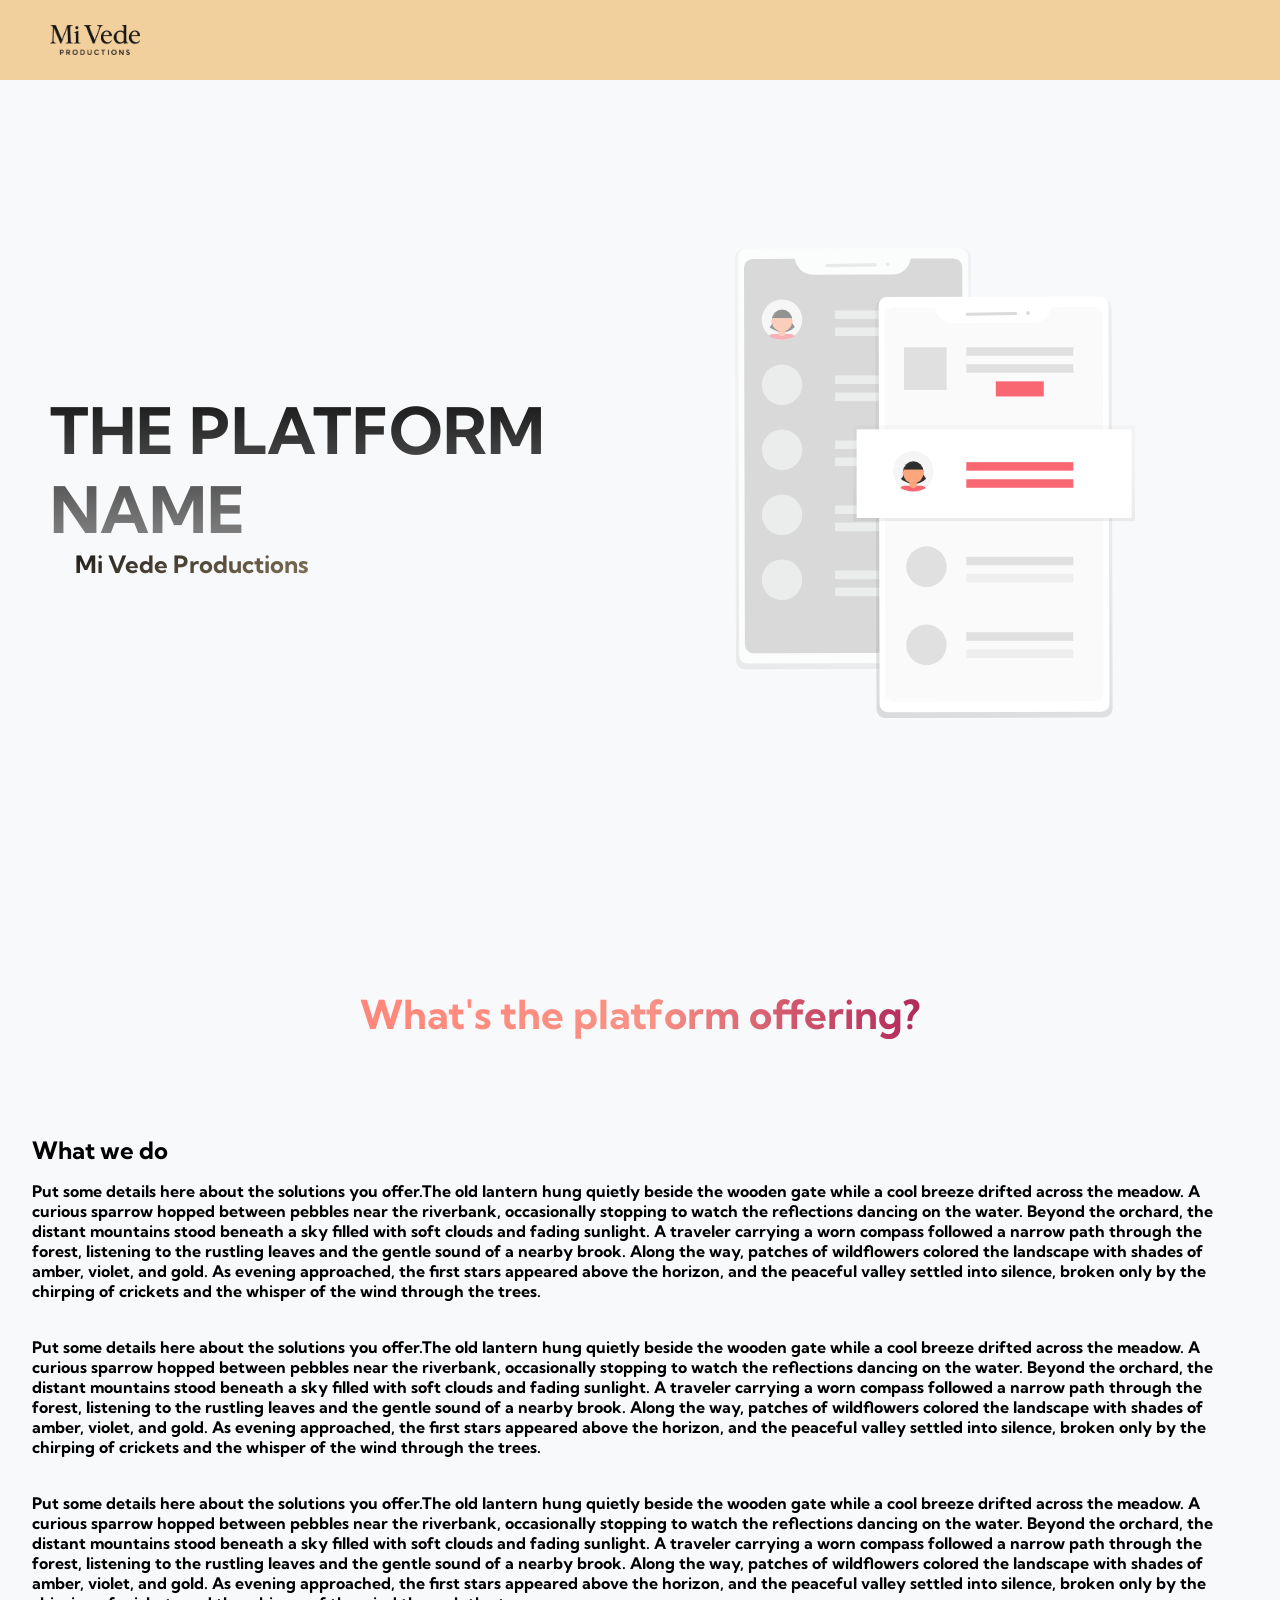
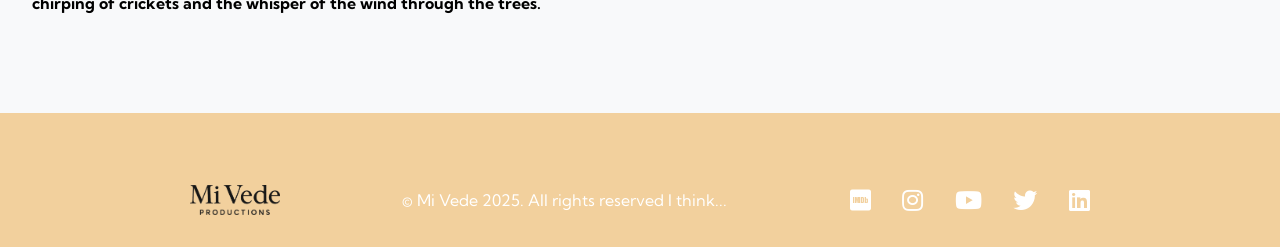
==== np.html @ 697459fc "Add files via upload" ====
<!DOCTYPE html>
<html lang="en">
  <head>
    <!--
      Site created by Brian Design on youtube @ www.youtube.com/channel/UCsKsymTY_4BYR-wytLjex7A?view_as=subscriber
    -->
    <meta charset="UTF-8" />
    <meta name="viewport" content="width=device-width, initial-scale=1.0" />
    <title>Mi Vede Official Website</title>
    <link rel="stylesheet" href="styles.css" />
    <link
      rel="stylesheet"
      href="https://use.fontawesome.com/releases/v5.14.0/css/all.css"
      integrity="sha384-HzLeBuhoNPvSl5KYnjx0BT+WB0QEEqLprO+NBkkk5gbc67FTaL7XIGa2w1L0Xbgc"
      crossorigin="anonymous"
    />
    <link
      href="https://fonts.googleapis.com/css2?family=Kumbh+Sans:wght@400;700&display=swap"
      rel="stylesheet"
    />
  </head>
  <body>
    <!-- Navbar Section -->
    <nav class="navbar">
      <div class="navbar__container">
        <a href="/" id="navbar__logo"><img src="images/Untitled-14.png" alt="Mi Vede Logo" class="logo" /></a>
      </div>
    </nav>

    <!-- Hero Section -->
    <div class="main" id="home">
      <div class="main__container">
        <div class="main__content">
          <h1>THE PLATFORM NAME</h1>
          <h2>Mi Vede Productions</h2>
        </div>
        <div class="main__img--container">
          <img id="main__img" src="images/pic1.svg" />
        </div>
      </div>
    </div>

    <!-- Solutions Section -->
    <div class="solutions" id="solutions">
      <h1>What's the platform offering?</h1>
      <div class="solutions_container">
        <div class="solutions__content">
            <h2>What we do</h2>
            <p>Put some details here about the solutions you offer.The old lantern hung quietly beside the wooden gate while a cool breeze drifted across the meadow. A curious sparrow hopped between pebbles near the riverbank, occasionally stopping to watch the reflections dancing on the water. Beyond the orchard, the distant mountains stood beneath a sky filled with soft clouds and fading sunlight. A traveler carrying a worn compass followed a narrow path through the forest, listening to the rustling leaves and the gentle sound of a nearby brook. Along the way, patches of wildflowers colored the landscape with shades of amber, violet, and gold. As evening approached, the first stars appeared above the horizon, and the peaceful valley settled into silence, broken only by the chirping of crickets and the whisper of the wind through the trees.</p>
            <br> <p>Put some details here about the solutions you offer.The old lantern hung quietly beside the wooden gate while a cool breeze drifted across the meadow. A curious sparrow hopped between pebbles near the riverbank, occasionally stopping to watch the reflections dancing on the water. Beyond the orchard, the distant mountains stood beneath a sky filled with soft clouds and fading sunlight. A traveler carrying a worn compass followed a narrow path through the forest, listening to the rustling leaves and the gentle sound of a nearby brook. Along the way, patches of wildflowers colored the landscape with shades of amber, violet, and gold. As evening approached, the first stars appeared above the horizon, and the peaceful valley settled into silence, broken only by the chirping of crickets and the whisper of the wind through the trees.</p>
            <br> <p>Put some details here about the solutions you offer.The old lantern hung quietly beside the wooden gate while a cool breeze drifted across the meadow. A curious sparrow hopped between pebbles near the riverbank, occasionally stopping to watch the reflections dancing on the water. Beyond the orchard, the distant mountains stood beneath a sky filled with soft clouds and fading sunlight. A traveler carrying a worn compass followed a narrow path through the forest, listening to the rustling leaves and the gentle sound of a nearby brook. Along the way, patches of wildflowers colored the landscape with shades of amber, violet, and gold. As evening approached, the first stars appeared above the horizon, and the peaceful valley settled into silence, broken only by the chirping of crickets and the whisper of the wind through the trees.</p>
        </div>
      </div>
    </div>
 
    <!-- Footer Section -->
    <div class="footer__container">
      <section class="social__media">
        <div class="social__media--wrap">
          <div class="footer__logo">
            <a href="/" id="footer__logo"><img src="images/Untitled-14.png" alt="Mi Vede Logo" class="logo" /></a>
          </div>
          <p class="website__rights">© Mi Vede 2025. All rights reserved I think...</p>
          <div class="social__icons">
            <a
              class="social__icon--link"
              href="https://www.imdb.com/name/nm14000423/"
              target="_blank"
              aria-label="IMDb"
            >
              <i class="fab fa-imdb"></i>
            </a>
            <a
              class="social__icon--link"
              href="https://www.instagram.com/annaleighshaw/"
              target="_blank"
              aria-label="Instagram"
            >
              <i class="fab fa-instagram"></i>
            </a>
            <a
              class="social__icon--link"
              href="https://www.youtube.com/@annaleighshaw"
              target="_blank"
              aria-label="Youtube"
            >
              <i class="fab fa-youtube"></i>
            </a>
            <a
              class="social__icon--link"
              href="/"
              target="_blank"
              aria-label="Twitter"
            >
              <i class="fab fa-twitter"></i>
            </a>
            <a
              class="social__icon--link"
              href="https://www.linkedin.com/in/annaleighshaw/"
              target="_blank"
              aria-label="LinkedIn"
            >
              <i class="fab fa-linkedin"></i>
            </a>
          </div>
        </div>
      </section>
    </div>
    <script src="app.js"></script>
  </body>
</html>
---- styles.css ----
* {
  box-sizing: border-box;
  margin: 0;
  padding: 0;
  font-family: 'Kumbh Sans', sans-serif;
}

.navbar {
  background: #f2d09d;
  height: 80px;
  display: flex;
  justify-content: center;
  align-items: center;
  font-size: 1.2rem;
  position: sticky;
  top: 0;
  z-index: 999;
}

.navbar__container {
  display: flex;
  justify-content: space-between;
  height: 80px;
  z-index: 1;
  width: 100%;
  max-width: 1300px;
  margin-right: auto;
  margin-left: auto;
  padding-right: 50px;
  padding-left: 50px;
}

#navbar__logo {
  background-color: #ff8177;
  background-image: linear-gradient(to top, #ff0844 0%, #ffb199 100%);
  background-size: 100%;
  -webkit-background-clip: text;
  -moz-background-clip: text;
  -webkit-text-fill-color: transparent;
  -moz-text-fill-color: transparent;
  display: flex;
  align-items: center;
  cursor: pointer;
  text-decoration: none;
  font-size: 2rem;
}

.logo {
  height: 30px;                /* Control the logo size here */
  width: auto;                 /* Keeps the aspect ratio perfect */
  display: block;
}

.fa-gem {
  margin-right: 0.5rem;
}

.navbar__menu {
  display: flex;
  align-items: center;
  list-style: none;
  text-align: center;
}

.navbar__item {
  height: 60px;
}

.navbar__links {
  color: #fff;
  display: flex;
  align-items: center;
  justify-content: center;
  text-decoration: none;
  padding: 0 1rem;
  height: 100%;
}

.navbar__btn {
  display: flex;
  justify-content: center;
  align-items: center;
  padding: 0 1rem;
  width: 100%;
}

.button {
  display: flex;
  justify-content: center;
  align-items: center;
  text-decoration: none;
  padding: 10px 20px;
  height: 100%;
  width: 100%;
  border: none;
  outline: none;
  border-radius: 4px;
  background: #f77062;
  color: #fff;
}

.button:hover {
  background: #fff;
  color: #f2d09d;
  transition: all 0.3s ease;
}

.navbar__links:hover {
  color: #f77062;
  transition: all 0.3s ease;
}

@media screen and (max-width: 960px) {
  .navbar__container {
    display: flex;
    justify-content: space-between;
    height: 80px;
    z-index: 1;
    width: 100%;
    max-width: 1300px;
    padding: 0;
  }

  .navbar__menu {
    display: grid;
    grid-template-columns: auto;
    margin: 0;
    width: 100%;
    position: absolute;
    top: -1000px;
    opacity: 1;
    transition: all 0.5s ease;
    height: 50vh;
    z-index: -1;
  }

  .navbar__menu.active {
    background: #f2d09d;
    top: 100%;
    opacity: 1;
    transition: all 0.5s ease;
    z-index: 99;
    height: 60vh;
    font-size: 1.6rem;
  }

  #navbar__logo {
    padding-left: 25px;
  }

  .navbar__toggle .bar {
    width: 25px;
    height: 3px;
    margin: 5px auto;
    transition: all 0.3s ease-in-out;
    background: #fff;
  }

  .navbar__item {
    width: 100%;
  }

  .navbar__links {
    text-align: center;
    padding: 2rem;
    width: 100%;
    display: table;
  }

  .navbar__btn {
    padding-bottom: 2rem;
  }

  .button {
    display: flex;
    justify-content: center;
    align-items: center;
    width: 80%;
    height: 60px;
    margin: 0;
  }

  #mobile-menu {
    position: absolute;
    top: 20%;
    right: 5%;
    transform: translate(5%, 20%);
  }

  .navbar__toggle .bar {
    display: block;
    cursor: pointer;
  }

  #mobile-menu.is-active .bar:nth-child(2) {
    opacity: 0;
  }

  #mobile-menu.is-active .bar:nth-child(1) {
    transform: translateY(8px) rotate(45deg);
  }

  #mobile-menu.is-active .bar:nth-child(3) {
    transform: translateY(-8px) rotate(-45deg);
  }
}

/* Main Content CSS */
.main {
  background-color: #F8F9FA;
}

.main__container {
  display: grid;
  grid-template-columns: 1fr 1fr;
  align-items: center;
  justify-self: center;
  margin: 0 auto;
  min-height: 90vh;
  height: auto;
  background-color: #F8F9FA;
  z-index: 1;
  width: 100%;
  max-width: 1300px;
  padding-right: 50px;
  padding-left: 50px;
  padding-top: 50px;
  padding-bottom: 50px;
}

.main__content {
  color: #131313;
  width: 100%;
}

.main__content h1 {
  font-size: 4rem;
  background-color: #f2d09d;
  background-image: linear-gradient(to top, #898989 0%, #131313 100%);
  background-size: 100%;
  -webkit-background-clip: text;
  -moz-background-clip: text;
  -webkit-text-fill-color: transparent;
  -moz-text-fill-color: transparent;
}

.main__content h2 {
  font-size: 1.5rem;
  margin-top: 0;
  background-color: #f2d09d;
  background-image: linear-gradient(-20deg, #f2d09d 0%, #131313 100%);
  background-size: 100%;
  padding-right: 25px;
  padding-left: 25px;
  -webkit-background-clip: text;
  -moz-background-clip: text;
  -webkit-text-fill-color: transparent;
  -moz-text-fill-color: transparent;
}

.main__content p {
  margin-top: 1rem;
  font-size: 21px;
  font-weight: 700;
}

.main__btn {
  font-size: 1rem;
  background-image: linear-gradient(to top, #f77062 0%, #fe5196 100%);
  padding: 14px 32px;
  border: none;
  border-radius: 5px;
  color: #fff;
  margin-top: 2rem;
  cursor: pointer;
  position: relative;
  transition: all 0.35s;
  outline: none;
}

.main__btn a {
  position: relative;
  z-index: 2;
  color: #fff;
  text-decoration: none;
}

.main__btn:after {
  position: absolute;
  content: '';
  top: 0;
  left: 0;
  width: 0;
  height: 100%;
  background: #f2d09d;
  transition: all 0.35s;
  border-radius: 4px;
}

.main__btn:hover {
  color: #fff;
}

.main__btn:hover:after {
  width: 100%;
}

.main__img--container {
  text-align: center;
}

#main__img {
  height: auto;
  width: 80%;
  max-width: 400px;
}

/* Mobile Responsive */
@media screen and (max-width: 768px) {
  .main__container {
    display: grid;
    grid-template-columns: auto;
    align-items: center;
    justify-self: center;
    width: 100%;
    margin: 0 auto;
    min-height: 90vh;
    height: auto; 
    padding: 40px;
  }

  .main__content {
    text-align: center;
    margin-bottom: 4rem;
  }

  .main__content h1 {
    font-size: 4rem;
    margin-top: 2rem;
  }

  .main__content h2 {
    font-size: 1.5rem;
  }

  .main__content p {
    margin-top: 1rem;
    font-size: 1.5rem;
  }
}

@media screen and (max-width: 480px) {
  .main__content h1 {
    font-size: 2rem;
    margin-top: 3rem;
  }

  .main__content h2 {
    font-size: 2rem;
  }

  .main__content p {
    margin-top: 2rem;
    font-size: 1.5rem;
  }

  .main__btn {
    padding: 12px 36px;
    margin: 2.5rem 0;
  }
}

/* Solutions Section */
.solutions {
  background: #F8F9FA;
  display: flex;
  flex-direction: column;
  justify-content: center;
  align-items: center;
  padding: 100px 0;
}

.solutions h1 {
  background-color: #ff8177;
  background-image: linear-gradient(
    to right,
    #ff8177 0%,
    #ff867a 0%,
    #ff8c7f 21%,
    #f99185 52%,
    #cf556c 78%,
    #b12a5b 100%
  );
  background-size: 100%;
  -webkit-background-clip: text;
  -moz-background-clip: text;
  -webkit-text-fill-color: transparent;
  -moz-text-fill-color: transparent;
  margin-bottom: 5rem;
  font-size: 2.5rem;
}

.solutions__container {
  display: flex;
  justify-content: center;
  flex-wrap: wrap;
  max-width: 1300px;
  margin: 0 auto;
}

.solutions__content h2 {
  margin-top: 1rem;
  padding: 0 2rem;
  font-size: 1.5rem;
  font-weight: 700;
}

.solutions__content p {
  margin-top: 1rem;
  padding: 0 2rem;
  font-size: 1rem;
  font-weight: 700;
}

@media screen and (max-width: 960px) {
  .solutions {
    height: auto;
  }

  .solutions h1 {
    font-size: 2rem;
    margin-top: 2rem;
  }
}

@media screen and (max-width: 480px) {
  .solutions {
    height: auto;
  }

  .solutions h1 {
    font-size: 1.2rem;
  }
}

/* projects Section */
.projects {
  background: #F8F9FA;
  display: flex;
  flex-direction: column;
  justify-content: center;
  align-items: center;
  padding: 100px 0;
}

.projects h1 {
  background-color: #ff8177;
  background-image: linear-gradient(
    to right,
    #ff8177 0%,
    #ff867a 0%,
    #ff8c7f 21%,
    #f99185 52%,
    #cf556c 78%,
    #b12a5b 100%
  );
  background-size: 100%;
  -webkit-background-clip: text;
  -moz-background-clip: text;
  -webkit-text-fill-color: transparent;
  -moz-text-fill-color: transparent;
  margin-bottom: 5rem;
  font-size: 2.5rem;
}

.projects__container {
  display: flex;
  justify-content: center;
  flex-wrap: wrap;
  max-width: 1300px;
  margin: 0 auto;
}

.projects__card {
  margin: 1rem;
  height: 525px;
  width: 400px;
  border-radius: 4px;
  background-image: linear-gradient(
      to bottom,
      rgba(0, 0, 0, 0) 0%,
      rgba(17, 17, 17, 0.6) 100%
    ),
    url('/images/pic3.jpg');
  background-size: cover;
  position: relative;
  color: #fff;
}

.projects__card:before {
  opacity: 0.2;
}

.projects__card:nth-child(2) {
  background-image: linear-gradient(
      to bottom,
      rgba(0, 0, 0, 0) 0%,
      rgba(17, 17, 17, 0.9) 100%
    ),
    url('/images/pic4.jpg');
}

.projects__card h2 {
  position: absolute;
  top: 350px;
  left: 30px;
}

.projects__card p {
  position: absolute;
  top: 400px;
  left: 30px;
}

.projects__card button {
  color: #fff;
  padding: 10px 20px;
  border: none;
  outline: none;
  border-radius: 4px;
  background: #f77062;
  position: absolute;
  top: 440px;
  left: 30px;
  font-size: 1rem;
}

.projects__card button:hover {
  cursor: pointer;
}

.projects__card:hover {
  transform: scale(1.075);
  transition: 0.2s ease-in;
  cursor: pointer;
}

@media screen and (max-width: 960px) {
  .projects {
    height: auto;
  }

  .projects h1 {
    font-size: 2rem;
    margin-top: 2rem;
  }
}

@media screen and (max-width: 480px) {
  .projects {
    height: auto;
  }

  .projects h1 {
    font-size: 1.2rem;
  }

  .projects__card {
    width: 300px;
  }
}

/* Biography Section */
.biography {
  background: #F8F9FA;
  display: flex;
  flex-direction: column;
  justify-content: center;
  align-items: center;
  padding: 100px 0;
}

.biography h1 {
  background-color: #ff8177;
  background-image: linear-gradient(
    to right,
    #ff8177 0%,
    #ff867a 0%,
    #ff8c7f 21%,
    #f99185 52%,
    #cf556c 78%,
    #b12a5b 100%
  );
  background-size: 100%;
  -webkit-background-clip: text;
  -moz-background-clip: text;
  -webkit-text-fill-color: transparent;
  -moz-text-fill-color: transparent;
  margin-bottom: 5rem;
  font-size: 2.5rem;
}

.biography__container {
  display: flex;
  justify-content: center;
  flex-wrap: wrap;
  max-width: 1300px;
  margin: 0 auto;
}

.biography__content h2 {
  margin-top: 1rem;
  padding: 0 2rem;
  font-size: 1.5rem;
  font-weight: 700;
}

.biography__content p {
  margin-top: 1rem;
  padding: 0 2rem;
  font-size: 1rem;
  font-weight: 700;
}

@media screen and (max-width: 960px) {
  .biography {
    height: auto;
  }

  .biography h1 {
    font-size: 2rem;
    margin-top: 2rem;
  }
}

@media screen and (max-width: 480px) {
  .biography {
    height: auto;
  }

  .biography h1 {
    font-size: 1.2rem;
  }
}

/* Footer CSS */
.footer__container {
  background-color: #f2d09d;
  padding: 2rem 0;
  display: flex;
  flex-direction: column;
  justify-content: center;
  align-items: center;
}

#footer__logo {
  color: #fff;
  display: flex;
  align-items: center;
  cursor: pointer;
  text-decoration: none;
  font-size: 2rem;
}

.footer__links {
  width: 100%;
  max-width: 1000px;
  display: flex;
  justify-content: center;
}

.footer__link--wrapper {
  display: flex;
}

.footer__link--items {
  display: flex;
  flex-direction: column;
  align-items: flex-start;
  margin: 16px;
  text-align: left;
  width: 160px;
  box-sizing: border-box;
}

.footer__link--items h2 {
  margin-bottom: 16px;
}

.footer__link--items > h2 {
  color: #fff;
}

.footer__link--items a {
  color: #fff;
  text-decoration: none;
  margin-bottom: 0.5rem;
}

.footer__link--items a:hover {
  color: #e9e9e9;
  transition: 0.3s ease-out;
}

/* Social Icons */
.social__icon--link {
  color: #fff;
  font-size: 24px;
}

.social__media {
  max-width: 1000px;
  width: 100%;
}

.social__media--wrap {
  display: flex;
  justify-content: space-between;
  align-items: center;
  width: 90%;
  max-width: 1000px;
  margin: 40px auto 0 auto;
}

.social__icons {
  display: flex;
  justify-content: space-between;
  align-items: center;
  width: 240px;
}

.social__logo {
  color: #fff;
  justify-self: start;
  margin-left: 20px;
  cursor: pointer;
  text-decoration: none;
  font-size: 2rem;
  display: flex;
  align-items: center;
  margin-bottom: 16px;
}

.website__rights {
  color: #fff;
}

@media screen and (max-width: 820px) {
  .footer__links {
    padding-top: 2rem;
  }

  #footer__logo {
    margin-bottom: 2rem;
  }

  .website__rights {
    margin-bottom: 2rem;
  }

  .footer__link--wrapper {
    flex-direction: column;
  }

  .social__media--wrap {
    flex-direction: column;
  }
}

@media screen and (max-width: 480px) {
  .footer__link--items {
    margin: 0;
    padding: 10px;
    width: 100%;
  }
}
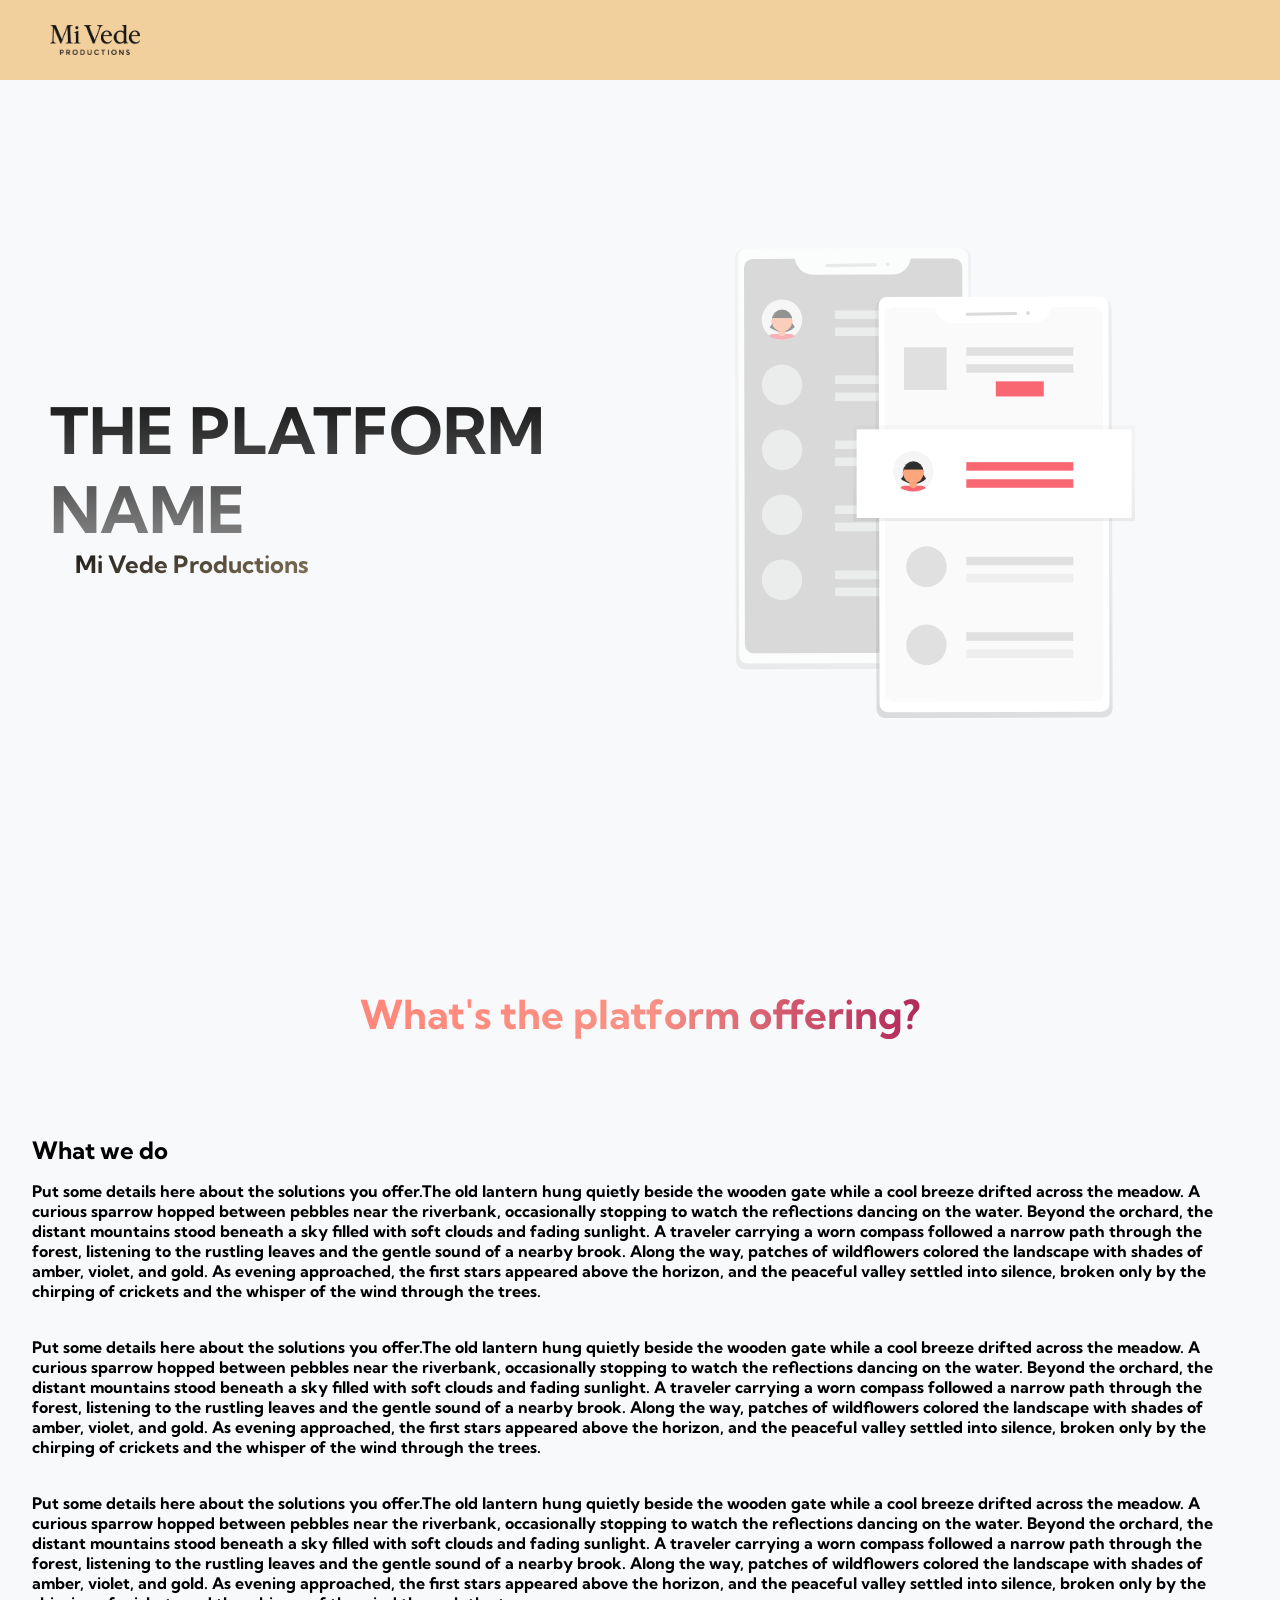
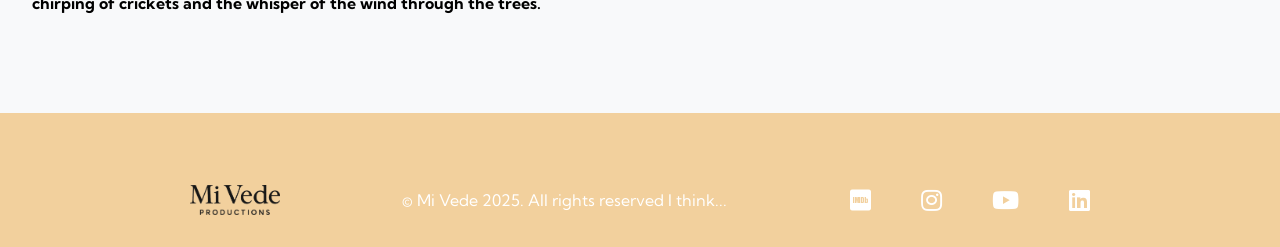
==== commit 815f55eb: "Add files via upload" ====
--- a/np.html
+++ b/np.html
@@ -23,7 +23,7 @@
     <!-- Navbar Section -->
     <nav class="navbar">
       <div class="navbar__container">
-        <a href="/" id="navbar__logo"><img src="images/Untitled-14.png" alt="Mi Vede Logo" class="logo" /></a>
+        <a href="index.html" id="navbar__logo"><img src="images/Logo.png" alt="Mi Vede Logo" class="logo" /></a>
       </div>
     </nav>
 
@@ -58,7 +58,7 @@
       <section class="social__media">
         <div class="social__media--wrap">
           <div class="footer__logo">
-            <a href="/" id="footer__logo"><img src="images/Untitled-14.png" alt="Mi Vede Logo" class="logo" /></a>
+            <a href="index.html" id="footer__logo"><img src="images/Logo.png" alt="Mi Vede Logo" class="logo" /></a>
           </div>
           <p class="website__rights">© Mi Vede 2025. All rights reserved I think...</p>
           <div class="social__icons">
@@ -88,14 +88,6 @@
             </a>
             <a
               class="social__icon--link"
-              href="/"
-              target="_blank"
-              aria-label="Twitter"
-            >
-              <i class="fab fa-twitter"></i>
-            </a>
-            <a
-              class="social__icon--link"
               href="https://www.linkedin.com/in/annaleighshaw/"
               target="_blank"
               aria-label="LinkedIn"
--- a/styles.css
+++ b/styles.css
@@ -491,7 +491,7 @@
       rgba(0, 0, 0, 0) 0%,
       rgba(17, 17, 17, 0.6) 100%
     ),
-    url('/images/pic3.jpg');
+    url('');
   background-size: cover;
   position: relative;
   color: #fff;
@@ -507,7 +507,34 @@
       rgba(0, 0, 0, 0) 0%,
       rgba(17, 17, 17, 0.9) 100%
     ),
-    url('/images/pic4.jpg');
+    url('images/Dysrhythmia.jpg');
+  background-size: cover;
+  position: relative;
+  color: #fff;
+}
+
+.projects__card:nth-child(3) {
+  background-image: linear-gradient(
+      to bottom,
+      rgba(0, 0, 0, 0) 0%,
+      rgba(17, 17, 17, 0.9) 100%
+    ),
+    url('images/betweenthelines.png');
+  background-size: cover;
+  position: relative;
+  color: #fff;
+}
+
+.projects__card:nth-child(4) {
+  background-image: linear-gradient(
+      to bottom,
+      rgba(0, 0, 0, 0) 0%,
+      rgba(17, 17, 17, 0.9) 100%
+    ),
+    url('images/countyrescue.png');
+  background-size: cover;
+  position: relative;
+  color: #fff;
 }
 
 .projects__card h2 {
@@ -608,6 +635,35 @@
   margin: 0 auto;
 }
 
+.biography__card {
+  margin: 1rem;
+  height: 300px;
+  width: 400px;
+  border-radius: 4px;
+  background-image: linear-gradient(
+      to bottom,
+      rgba(0, 0, 0, 0) 0%,
+      rgba(17, 17, 17, 0.6) 100%
+    ),
+    url('images/Annashawprofile.png');
+  background-size: cover;
+  position: relative;
+  color: #fff;
+}
+
+.biography__card p {
+  text-decoration: none;
+  padding: 10px 20px;
+  border: none;
+  outline: none;
+  border-radius: 4px;
+  position: absolute;
+  top: 250px;
+  left: 10px;
+  font-size: 1rem;
+  color: #fff;
+}
+
 .biography__content h2 {
   margin-top: 1rem;
   padding: 0 2rem;
